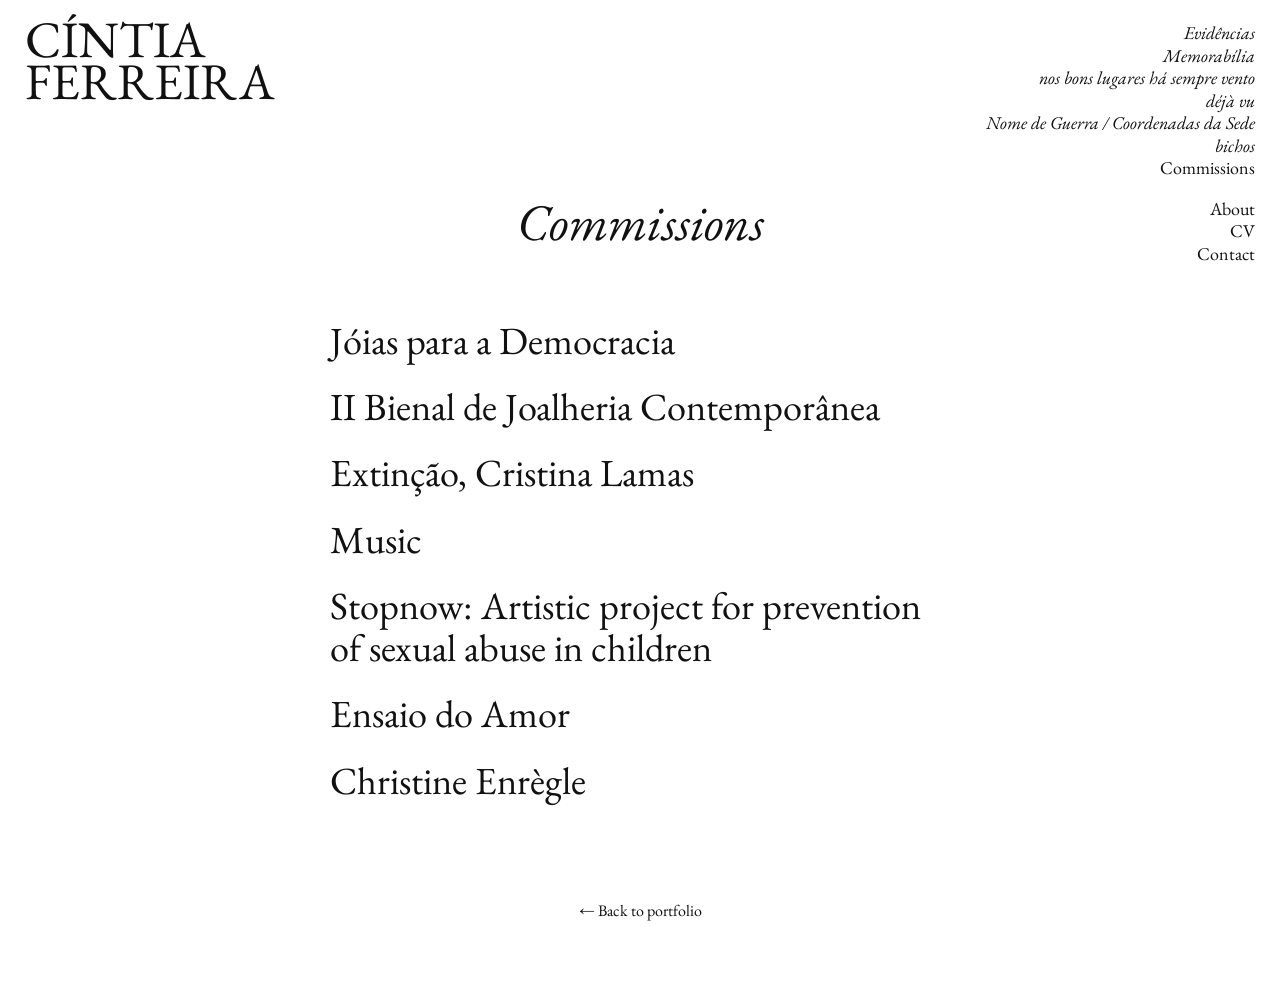
==== Comissions/index.html @ 3a47a43f "Change image sources in index.html for commissions Updated image sources for various commission item" ====
<!DOCTYPE html>
<html lang="en">
<head>
    <meta charset="UTF-8">
    <meta name="viewport" content="width=device-width, initial-scale=1.0">
    <title>Commissions — Cíntia Ferreira</title>
    <link rel="stylesheet" href="../style.css">

    <style>
        .commissions-page {
            min-height: 100vh;
            padding: 190px 25px 80px;
        }

        .commissions-heading {
            font-size: clamp(30px, 4vw, 60px);
            font-weight: 400;
            text-align: center;
            margin: 0 0 65px;
        }

        .commissions-list {
            width: min(620px, 65%);
            margin: 0 auto;
        }

        .commission-item {
            position: relative;
            width: fit-content;
            max-width: 100%;
            margin: 0 0 24px;
        }

        .commission-link {
            display: inline-block;
            color: #111;
            text-decoration: none;
            font-size: clamp(25px, 3vw, 42px);
            line-height: 1.1;
            transition: opacity .2s ease;
        }

        .commission-link:hover {
            opacity: .5;
        }

        .commission-preview {
            position: absolute;
            display: block;
            visibility: hidden;
            opacity: 0;
            pointer-events: none;

            width: 220px;
            max-height: 260px;
            height: auto;
            object-fit: contain;

            left: calc(100% + 35px);
            top: 50%;
            transform: translateY(-50%);
            transition: opacity .2s ease;
            z-index: 20;
        }

        .commission-item:hover .commission-preview {
            visibility: visible;
            opacity: 1;
        }

        .commissions-back {
            margin: 100px 0 0;
            text-align: center;
            font-size: 16px;
        }

        .commissions-back a {
            color: #111;
            text-decoration: none;
        }

        .commissions-back a:hover {
            opacity: .5;
        }

        @media (max-width: 700px) {
            .commissions-page {
                padding: 320px 20px 60px;
            }

            .commissions-heading {
                text-align: left;
                margin-bottom: 45px;
            }

            .commissions-list {
                width: 100%;
                margin: 0;
            }

            .commission-link {
                font-size: 30px;
            }

            .commission-preview {
                display: none;
            }

            .commission-item {
                margin-bottom: 22px;
            }

            .commissions-back {
                text-align: left;
            }
        }
    </style>
</head>

<body>

<header>
    <div class="site-title">
        CÍNTIA<br>
        FERREIRA
    </div>

    <nav>
        <a href="../index.html#evidencias"><em>Evidências</em></a>
        <a href="../index.html#memorabilia"><em>Memorabília</em></a>
        <a href="../index.html#nosbonslugareshasemprevento">
            <em>nos bons lugares há sempre vento</em>
        </a>
        <a href="../index.html#deja-vu"><em>déjà vu</em></a>
        <a href="../index.html#nome-de-guerra">
            <em>Nome de Guerra / Coordenadas da Sede</em>
        </a>
        <a href="../index.html#bichos"><em>bichos</em></a>
        <a href="index.html">Commissions</a>
        <div class="space"></div>
        <a href="../index.html#about">About</a>
        <a href="../index.html#cv">CV</a>
        <a href="../index.html#contact">Contact</a>
    </nav>
</header>

<main class="commissions-page">

    <h1 class="commissions-heading"><em>Commissions</em></h1>

    <div class="commissions-list">

        <div class="commission-item">
            <a class="commission-link" href="1.joias.html">Jóias para a Democracia</a>
            <img class="commission-preview"
                 src="images/1/BJ317.jpg"
                 alt="Joias" loading="lazy">
        </div>

        <div class="commission-item">
            <a class="commission-link" href="2.bienal.html">II Bienal de Joalheria Contemporânea</a>
            <img class="commission-preview"
                src="images/2/014_resultado.jpg"
                 alt="Bienal" loading="lazy">
        </div>

        <div class="commission-item">
            <a class="commission-link" href="3.broteria.html">Extinção, Cristina Lamas</a>
            <img class="commission-preview"
                 src="images/3/011_resultado.jpg"
                 alt="Brotéria" loading="lazy">
        </div>

        <div class="commission-item">
            <a class="commission-link" href="4.branca.html">Music</a>
            <img class="commission-preview"
                 src="images/4/img20240918_21183120-1_resultado.jpg"
                 alt="Concertos" loading="lazy">
        </div>

        <div class="commission-item">
            <a class="commission-link" href="6.stopnow.html">Stopnow: Artistic project for prevention of sexual abuse in children</a>
            <img class="commission-preview"
                 src="images/6/DSC04560i_resultado.jpg"
                 alt="Stopnow" loading="lazy">
        </div>

        <div class="commission-item">
            <a class="commission-link" href="7.ensaioamor.html">Ensaio do Amor</a>
            <img class="commission-preview"
                 src="images/7/DSC07653_resultado.jpg
                 alt="Ensaio Amor" loading="lazy">
        </div>

        <div class="commission-item">
            <a class="commission-link" href="8.christine.html">Christine Enrègle</a>
            <img class="commission-preview"
                 src="images/8/inserir fotografia"
                 alt="Christine" loading="lazy">
        </div>

    </div>

    <div class="commissions-back">
        <a href="../index.html">← Back to portfolio</a>
    </div>

</main>

</body>
</html>
---- style.css ----
@import url('https://fonts.googleapis.com/css2?family=EB+Garamond:wght@400;500&display=swap');

* {
    box-sizing: border-box;
}

html {
    scroll-behavior: smooth;
}

body {
    margin: 0;
    background: #fff;
    color: #111;
    font-family: "EB Garamond", Garamond, serif;
    font-size: 18px;
    line-height: 1.25;
}


/* MENU */

header {
    position: fixed;
    top: 0;
    left: 0;
    width: 100%;
    padding: 22px 25px;
    z-index: 100;
    pointer-events: none;
}

.site-title {
    position: absolute;
    left: 25px;
    top: 18px;
    font-size: clamp(28px, 4vw, 58px);
    line-height: .82;
    text-transform: uppercase;
    pointer-events: auto;
}

nav {
    position: absolute;
    right: 25px;
    top: 22px;
    text-align: right;
    pointer-events: auto;
}

nav a {
    display: block;
    color: #111;
    text-decoration: none;
    transition: opacity .2s ease;
}

nav a:hover {
    opacity: .45;
}

nav .space {
    height: 18px;
}


/* HOME */

.home {
    height: 100vh;
    min-height: 650px;
}


/* PAGES */

.page {
    padding: 150px 25px 100px;
    max-width: 1500px;
    margin: auto;
}

.project-title {
    text-align: center;
    font-size: clamp(30px, 4vw, 60px);
    margin-bottom: 90px;
}


/* PROJECT INFORMATION */

.project-info {
    display: grid;
    grid-template-columns: 1fr 1fr;
    gap: 60px;
    margin-top: 100px;
    margin-bottom: 150px;
}

.project-info .press {
    text-align: right;
}

.project-info p {
    margin: 0 0 20px;
}

.project-info a {
    color: inherit;
}


/* EXHIBITION INFORMATION */

.exhibition-info {
    display: grid;
    grid-template-columns: 1fr 1fr 2fr;
    gap: 50px;
    margin-top: 180px;
    margin-bottom: 70px;
}

.exhibition-info p {
    margin: 0 0 20px;
}

.exhibition-press {
    font-size: 16px;
}

.exhibition-description {
    max-width: 700px;
}


/* EXHIBITION LINKS */

.project-links {
    display: flex;
    flex-wrap: wrap;
    gap: 25px;
    align-items: baseline;

    margin-bottom: 150px;

    font-size: 16px;
}

.project-links a,
.project-links a:visited {
    color: #111;
    text-decoration: none;
}

.project-links a:hover {
    opacity: .45;
}


/* IMAGES */

.image-large {
    width: 70%;
    display: block;
    margin: 0 auto 100px;
}

.image-medium {
    width: 70%;
    display: block;
    margin: 0 auto 100px;
}

.image-small {
    width: 45%;
    display: block;
    margin: 0 auto 100px;
}


/* ISOLATED WORKS */

.work.image-large img {
    width: 100%;
    height: auto;
    display: block;
    margin: 0;
}


/* TWO IMAGES */

.two-images {
    display: grid;
    grid-template-columns: 1fr 1fr;
    gap: 25px;
    margin-bottom: 100px;
}

.two-images .work {
    position: relative;
    margin: 0;
}

.two-images img {
    width: 100%;
    height: auto;
    display: block;
}


/* HOVER CAPTIONS */

.work {
    position: relative;
}

.work figcaption {
    position: absolute;
    bottom: 0;
    left: 0;

    padding: 12px 16px;

    background: rgba(255, 255, 255, 0.88);
    color: #111;

    font-size: 16px;
    line-height: 1.2;

    opacity: 0;
    transition: opacity 0.25s ease;

    pointer-events: none;
}


/* NORMAL CAPTIONS */

.work figcaption:not(.caption-left):not(.caption-right) {
    width: 100%;
}


/* TWO CAPTIONS — IMAGE 5 */

.work .caption-left {
    left: 0;
    right: auto;
    width: auto;
    white-space: nowrap;
}

.work .caption-right {
    left: auto;
    right: 0;
    width: auto;
    white-space: nowrap;
}

.work:hover figcaption {
    opacity: 1;
}


/* =========================================================
   MEMORABÍLIA
   ========================================================= */


/* IMAGEM PRINCIPAL */

.memorabilia-main {
    width: 70%;
    max-width: 1000px;
    margin: 0 auto 120px;
}

.memorabilia-main img {
    width: 100%;
    height: auto;
    display: block;
}

.memorabilia-main figcaption {
    position: static;
    width: 100%;
    opacity: 1;
    background: none;
    padding: 10px 0 0;
    font-size: 16px;
    line-height: 1.2;
}


/* PAR DE IMAGENS */

.memorabilia-pair {
    width: 80%;
    max-width: 1050px;
    margin: 0 auto 160px;

    display: grid;
    grid-template-columns: 1fr 1fr;
    gap: 30px;

    align-items: center;
}

.memorabilia-pair figure {
    margin: 0;
    width: 100%;
}

.memorabilia-pair img {
    width: 100%;
    height: auto;
    display: block;
}


/* =========================================================
   MOSAICO ASSIMÉTRICO
   ========================================================= */

.memorabilia-mosaic {
    width: 100%;
    max-width: 1250px;
    margin: 0 auto 170px;

    display: grid;

    /*
       12 colunas permitem criar diferentes
       larguras sem perder a organização.
    */
    grid-template-columns: repeat(12, 1fr);

    /*
       Cada linha tem uma altura base.
    */
    grid-auto-rows: 70px;

    column-gap: 18px;
    row-gap: 18px;

    align-items: start;
}


/* IMAGENS */

.mosaic-item {
    margin: 0;
    padding: 0;
}

.mosaic-item img {
    width: 100%;
    height: auto;
    display: block;
}


/* =========================================================
   POSIÇÃO DE CADA IMAGEM
   ========================================================= */


/* 7 — grande vertical */

.mosaic-7 {
    grid-column: 1 / span 4;
    grid-row: 1 / span 6;
}


/* 8 — pequena */

.mosaic-8 {
    grid-column: 5 / span 3;
    grid-row: 1 / span 4;
}


/* 9 — pequena */

.mosaic-9 {
    grid-column: 8 / span 2;
    grid-row: 1 / span 3;
}


/* 10 — vertical */

.mosaic-10 {
    grid-column: 10 / span 3;
    grid-row: 1 / span 5;
}


/* 11 — grande horizontal */

.mosaic-11 {
    grid-column: 5 / span 5;
    grid-row: 5 / span 5;
}


/* 12 — pequeno */

.mosaic-12 {
    grid-column: 10 / span 3;
    grid-row: 6 / span 3;
}


/* 13 — vertical */

.mosaic-13 {
    grid-column: 1 / span 3;
    grid-row: 7 / span 5;
}


/* 14 — horizontal */

.mosaic-14 {
    grid-column: 4 / span 4;
    grid-row: 10 / span 4;
}


/* 15 — vertical */

.mosaic-15 {
    grid-column: 8 / span 3;
    grid-row: 10 / span 5;
}


/* 3 — pequeno */

.mosaic-3 {
    grid-column: 11 / span 2;
    grid-row: 10 / span 3;
}


/* 17 — grande */

.mosaic-17 {
    grid-column: 1 / span 5;
    grid-row: 14 / span 5;
}


/* 18 — médio */

.mosaic-18 {
    grid-column: 6 / span 3;
    grid-row: 15 / span 4;
}


/* 19 — vertical */

.mosaic-19 {
    grid-column: 9 / span 4;
    grid-row: 13 / span 6;
}


/* =========================================================
   TEXTO
   ========================================================= */

.memorabilia-text {
    max-width: 700px;
    margin: 0 auto;
}

.memorabilia-text p {
    margin: 0 0 25px;
}

/* VIDEO */

.video {
    width: 100%;
    display: block;
    margin-bottom: 100px;
}

video {
    width: 100%;
    display: block;
}


/* ABOUT */

.about {
    max-width: 900px;
    margin-left: auto;
    margin-right: 15%;
}

.about p {
    margin-bottom: 30px;
}

.about h2 {
    font-size: 22px;
    font-weight: 400;
    margin-top: 80px;
    margin-bottom: 20px;
}


/* CATALOGUE FORM */

.catalog-form {
    max-width: 600px;
    margin-top: 60px;
}

.catalog-form label {
    display: block;
    margin-bottom: 8px;
}

.catalog-form input,
.catalog-form textarea {
    width: 100%;
    border: none;
    border-bottom: 1px solid #111;
    padding: 8px 0;
    margin-bottom: 30px;
    font-family: inherit;
    font-size: 18px;
    background: transparent;
}

.catalog-form textarea {
    resize: vertical;
}

.catalog-form button {
    border: none;
    background: none;
    padding: 0;
    font-family: inherit;
    font-size: 18px;
    text-decoration: underline;
    cursor: pointer;
}

.catalog-form button:hover {
    opacity: .45;
}


/* FOOTER */

footer {
    padding: 100px 25px 40px;
}

/* =========================================================
   NOS BONS LUGARES HÁ SEMPRE VENTO
   ========================================================= */


/* TÍTULO */

.project-title-video {
    line-height: 1;
    margin-bottom: 80px;
}

.project-title-video span {
    display: block;
    margin-top: 14px;

    color: #999;

    font-size: 0.42em;
    font-style: normal;
    line-height: 1.2;
}


/* VIMEO */

.vimeo-container {
    width: 85%;
    max-width: 1100px;
    margin: 0 auto 100px;

    position: relative;
    aspect-ratio: 16 / 9;
}

.vimeo-container iframe {
    position: absolute;

    top: 0;
    left: 0;

    width: 100%;
    height: 100%;

    border: 0;
}

/* NOS BONS LUGARES — imagem 7 + texto */

#nosbonslugareshasemprevento .nos-bons-lugares-info {
    display: flex !important;
    flex-direction: row !important;
    align-items: flex-start;
    width: 100%;
    max-width: 1200px;
    margin: 100px auto 0;
    gap: 80px;
}

#nosbonslugareshasemprevento .nos-bons-lugares-view {
    display: block;
    width: 30% !important;
    flex: 0 0 30% !important;
    margin: 0;
    position: relative;
}

#nosbonslugareshasemprevento .nos-bons-lugares-view img {
    display: block;
    width: 100%;
    height: auto;
}

#nosbonslugareshasemprevento .nos-bons-lugares-view figcaption {
    position: absolute;
    bottom: 0;
    left: 0;
    width: 100%;
    box-sizing: border-box;
    padding: 10px 12px;
    background: rgba(255, 255, 255, 0.88);
    color: #111;
    font-size: 14px;
    line-height: 1.3;
    opacity: 0;
    transition: opacity 0.25s ease;
    pointer-events: none;
}

#nosbonslugareshasemprevento .nos-bons-lugares-view:hover figcaption {
    opacity: 1;
}

#nosbonslugareshasemprevento .nos-bons-lugares-text {
    display: block;
    flex: 1 1 0;
    width: auto !important;
    max-width: 600px;
    margin: 0;
}

/* MOBILE */

@media (max-width: 700px) {

    body {
        font-size: 17px;
    }

    header {
        position: absolute;
    }

    .site-title {
        position: relative;
        left: 0;
        top: 0;
        font-size: 38px;
    }

    nav {
        position: relative;
        right: auto;
        top: auto;
        margin-top: 35px;
        text-align: left;
    }

    .home {
        height: auto;
        min-height: 100vh;
    }

    .page {
        padding: 300px 15px 60px;
    }

    .project-title {
        text-align: left;
        margin-bottom: 60px;
    }

    .project-info {
        grid-template-columns: 1fr;
        gap: 40px;
        margin-top: 60px;
        margin-bottom: 100px;
    }

    .project-info .press {
        text-align: left;
    }


    /* EXHIBITION INFORMATION ON MOBILE */

    .exhibition-info {
        grid-template-columns: 1fr;
        gap: 40px;
        margin-top: 100px;
        margin-bottom: 60px;
    }

    .exhibition-description {
        max-width: none;
    }

    .exhibition-press {
        font-size: 16px;
    }


    /* EXHIBITION LINKS ON MOBILE */

    .project-links {
        gap: 15px 25px;
        margin-bottom: 100px;
    }


    /* ISOLATED WORKS ON MOBILE */

    .image-large {
        width: 100%;
        margin-bottom: 50px;
    }

    .work.image-large img {
        width: 100%;
    }

    .image-medium,
    .image-small {
        width: 100%;
        margin-bottom: 50px;
    }


    /* TWO IMAGES ON MOBILE */

    .two-images {
        grid-template-columns: 1fr;
        gap: 40px;
        margin-bottom: 50px;
    }


    /* CAPTIONS ON MOBILE */

    .work figcaption {
        position: static;
        width: 100% !important;
        opacity: 1;
        background: none;
        padding: 8px 0 0;
        font-size: 15px;
        white-space: normal !important;
    }


    /* ABOUT */

    .about {
        margin: 0;
    }


   /* =========================================================
   MEMORABÍLIA — MOBILE
   ========================================================= */

@media (max-width: 700px) {

    .memorabilia-main {
        width: 100%;
        margin-bottom: 70px;
    }

    .memorabilia-main figcaption {
        font-size: 15px;
        padding-top: 8px;
    }


    .memorabilia-pair {
        width: 100%;
        grid-template-columns: 1fr 1fr;
        gap: 10px;
        margin-bottom: 90px;
    }


    .memorabilia-mosaic {

        width: 100%;
        margin-bottom: 100px;

        grid-template-columns: repeat(2, 1fr);

        grid-auto-rows: auto;

        column-gap: 8px;
        row-gap: 8px;
    }


    /* No telemóvel deixamos o mosaico
       voltar a uma composição simples,
       porque 12 colunas seriam demasiado apertadas. */

    .mosaic-7 {
        grid-column: 1 / span 1;
        grid-row: auto;
    }

    .mosaic-8 {
        grid-column: 2 / span 1;
        grid-row: auto;
    }

    .mosaic-9 {
        grid-column: 1 / span 1;
        grid-row: auto;
    }

    .mosaic-10 {
        grid-column: 2 / span 1;
        grid-row: auto;
    }

    .mosaic-11 {
        grid-column: 1 / span 2;
        grid-row: auto;
    }

    .mosaic-12 {
        grid-column: 1 / span 1;
        grid-row: auto;
    }

    .mosaic-13 {
        grid-column: 2 / span 1;
        grid-row: auto;
    }

    .mosaic-14 {
        grid-column: 1 / span 1;
        grid-row: auto;
    }

    .mosaic-15 {
        grid-column: 2 / span 1;
        grid-row: auto;
    }

    .mosaic-3 {
        grid-column: 1 / span 1;
        grid-row: auto;
    }

    .mosaic-17 {
        grid-column: 2 / span 1;
        grid-row: auto;
    }

    .mosaic-18 {
        grid-column: 1 / span 2;
        grid-row: auto;
    }

    .mosaic-19 {
        grid-column: 1 / span 2;
        grid-row: auto;
    }


    .memorabilia-text {
        width: 100%;
    }

}
    }
#nosbonslugareshasemprevento .nos-bons-lugares-info {
    display: block !important;
    width: 100%;
    margin-top: 60px;
}

#nosbonslugareshasemprevento .nos-bons-lugares-view {
    width: 65% !important;
    margin: 0 auto 50px;
}

#nosbonslugareshasemprevento .nos-bons-lugares-text {
    width: 100% !important;
    max-width: none;
}

/* =========================================================
   DÉJÀ VU — CAROUSEL + LAYOUT
   Tudo está limitado a #deja-vu
   ========================================================= */

#deja-vu .project-title-film {
    margin-bottom: 80px;
}

#deja-vu .film-poster {
    width: 100%;
    max-width: 700px;
    margin: 0 auto 110px;
}

#deja-vu .film-poster img {
    display: block;
    width: 100%;
    height: auto;
}


/* =========================
   CAROUSEL
   ========================= */

#deja-vu .film-carousel {
    position: relative;
    width: 75%;
    max-width: 1100px;
    margin: 0 auto 120px;
}

#deja-vu .carousel-slides {
    position: relative;
    width: 100%;
}

#deja-vu .carousel-slide {
    display: none;
    position: relative;
    width: 100%;
    margin: 0;
}

#deja-vu .carousel-slide.active {
    display: block;
}

#deja-vu .carousel-slide img {
    display: block;
    width: 100%;
    height: auto;
}

/* Setas */

#deja-vu .carousel-prev,
#deja-vu .carousel-next {
    position: absolute;
    top: 50%;
    z-index: 5;

    transform: translateY(-50%);

    background: none;
    border: none;

    padding: 10px;

    font-family: inherit;
    font-size: 42px;
    font-weight: 300;
    line-height: 1;

    color: #111;

    cursor: pointer;
}

#deja-vu .carousel-prev {
    left: 5px;
}

#deja-vu .carousel-next {
    right: 5px;
}

#deja-vu .carousel-prev:hover,
#deja-vu .carousel-next:hover {
    opacity: 0.5;
}

/* Caption */

#deja-vu .carousel-slide figcaption {
    position: absolute;
    right: 10px;
    bottom: 8px;
    left: auto;

    width: auto;

    padding: 3px 6px;

    background: rgba(255, 255, 255, 0.75);

    font-size: 11px;
    line-height: 1.2;

    opacity: 1;

    pointer-events: none;
}

/* =========================
   SINOPSE + FICHA TÉCNICA
   ========================= */

#deja-vu .film-info {
    display: flex;
    align-items: flex-start;
    gap: 100px;

    width: 100%;
    max-width: 1200px;

    margin: 0 auto 100px;
}

#deja-vu .film-synopsis {
    flex: 1 1 0;
    max-width: 600px;
}

#deja-vu .film-credits {
    flex: 0 0 300px;
}

#deja-vu .film-info h3,
#deja-vu .film-request h3 {
    margin-top: 0;
    margin-bottom: 25px;

    font-size: inherit;
    font-weight: normal;
}

#deja-vu .film-info p {
    margin-bottom: 25px;
}


/* =========================
   SCREENING
   ========================= */

#deja-vu .film-screening {
    width: 100%;
    max-width: 1200px;

    margin: 0 auto 60px;
}

#deja-vu .film-screening p {
    margin: 0;
}


/* =========================
   LINKS
   ========================= */

#deja-vu .film-links {
    width: 100%;
    max-width: 1200px;

    margin: 0 auto 120px;
}

#deja-vu .film-links p {
    margin: 0 0 8px;
}

#deja-vu .film-links a {
    color: inherit;
    text-decoration: none;
}

#deja-vu .film-links a:hover {
    text-decoration: underline;
}


/* =========================
   REQUEST THE FILM
   ========================= */

#deja-vu .film-request {
    width: 100%;
    max-width: 1200px;
    margin: 0 auto 100px;
}

#deja-vu .film-request a {
    color: inherit;
    text-decoration: none;
}

#deja-vu .film-request a:hover {
    text-decoration: underline;
}

/* =========================
   MOBILE
   ========================= */

@media (max-width: 700px) {

    #deja-vu .project-title-film {
        margin-bottom: 50px;
    }

    #deja-vu .film-poster {
        width: 90%;
        margin-bottom: 70px;
    }

    #deja-vu .film-carousel {
        width: 100%;
        margin-bottom: 80px;
    }

    #deja-vu .carousel-prev,
    #deja-vu .carousel-next {
        font-size: 30px;
        padding: 12px;
    }

    #deja-vu .carousel-prev {
        left: -5px;
    }

    #deja-vu .carousel-next {
        right: -5px;
    }

    #deja-vu .carousel-slide figcaption {
        font-size: 12px;
        padding: 8px 10px;
    }

    #deja-vu .film-info {
        display: block;
        width: 90%;
        margin-bottom: 70px;
    }

    #deja-vu .film-synopsis {
        max-width: none;
        margin-bottom: 60px;
    }

    #deja-vu .film-credits {
        width: 100%;
    }

    #deja-vu .film-screening,
    #deja-vu .film-links {
        width: 90%;
    }

    #deja-vu .film-links {
        margin-bottom: 80px;
    }

    #deja-vu .film-request {
        width: 90%;
        margin-bottom: 80px;
    }
}

/* =========================================================
   REQUEST THE FILM — SEPARATE PAGE
   ========================================================= */

.request-film-page {
    min-height: 100vh;
    box-sizing: border-box;

    padding: 100px 40px;
}

.request-film-content {
    width: 100%;
    max-width: 600px;
    margin: 0 auto;
}

.request-film-content h1 {
    margin: 0 0 50px;

    font-size: inherit;
    font-weight: normal;
}

.request-film-intro {
    margin-bottom: 50px;
    max-width: 500px;
}

.request-film-content form {
    display: flex;
    flex-direction: column;
    gap: 25px;
}

.request-film-content label {
    display: flex;
    flex-direction: column;
    gap: 8px;
}

.request-film-content input,
.request-film-content textarea {
    width: 100%;
    box-sizing: border-box;

    padding: 10px;

    border: 1px solid #111;
    border-radius: 0;

    background: transparent;

    font-family: inherit;
    font-size: inherit;
}

.request-film-content textarea {
    resize: vertical;
}

.request-film-content button {
    align-self: flex-start;

    padding: 10px 18px;

    border: 1px solid #111;
    border-radius: 0;

    background: transparent;

    font-family: inherit;
    font-size: inherit;

    cursor: pointer;
}

.request-film-content button:hover {
    background: #111;
    color: #fff;
}

.request-film-back {
    display: inline-block;

    margin-top: 60px;

    color: inherit;
    text-decoration: none;
}

.request-film-back:hover {
    text-decoration: underline;
}


@media (max-width: 700px) {

    .request-film-page {
        padding: 70px 25px;
    }

    .request-film-content {
        max-width: none;
    }

}
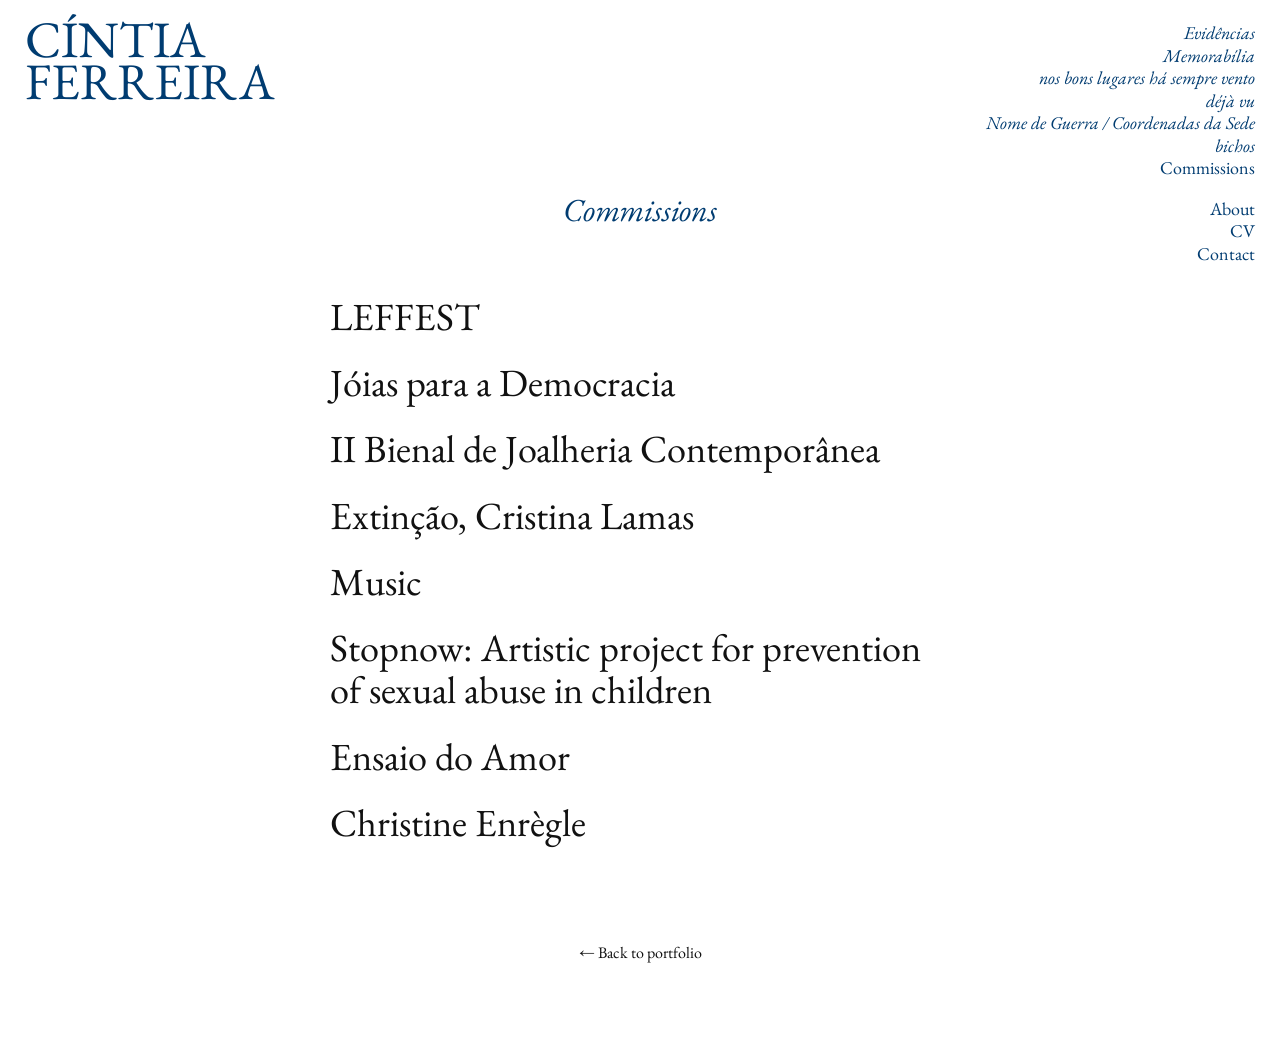
==== commit 874ff607: "Adjust font size and add LEFFEST commission link Updated the font size for the commissions heading a" ====
--- a/Comissions/index.html
+++ b/Comissions/index.html
@@ -14,7 +14,7 @@
         }
 
         .commissions-heading {
-            font-size: clamp(30px, 4vw, 60px);
+            font-size: clamp(22px, 2.5vw, 34px);
             font-weight: 400;
             text-align: center;
             margin: 0 0 65px;
@@ -152,6 +152,13 @@
     <div class="commissions-list">
 
         <div class="commission-item">
+    <a class="commission-link" href="9.leffest.html">LEFFEST</a>
+    <img class="commission-preview"
+         src="images/9/LEFFEST.jpg"
+         alt="LEFFEST" loading="lazy">
+</div>
+
+        <div class="commission-item">
             <a class="commission-link" href="1.joias.html">Jóias para a Democracia</a>
             <img class="commission-preview"
                  src="images/1/BJ317.jpg"
--- a/style.css
+++ b/style.css
@@ -7,11 +7,12 @@
 html {
     scroll-behavior: smooth;
 }
+
 
 body {
     margin: 0;
     background: #fff;
-    color: #111;
+    color: #003C71;
     font-family: "EB Garamond", Garamond, serif;
     font-size: 18px;
     line-height: 1.25;
@@ -50,7 +51,7 @@
 
 nav a {
     display: block;
-    color: #111;
+    color: #003C71;
     text-decoration: none;
     transition: opacity .2s ease;
 }
@@ -85,7 +86,6 @@
     font-size: clamp(30px, 4vw, 60px);
     margin-bottom: 90px;
 }
-
 
 /* PROJECT INFORMATION */
 
@@ -263,308 +263,191 @@
 }
 
 
+
 /* =========================================================
    MEMORABÍLIA
    ========================================================= */
 
-
-/* IMAGEM PRINCIPAL */
-
-.memorabilia-main {
-    width: 70%;
-    max-width: 1000px;
-    margin: 0 auto 120px;
-}
-
-.memorabilia-main img {
-    width: 100%;
-    height: auto;
-    display: block;
-}
-
-.memorabilia-main figcaption {
-    position: static;
-    width: 100%;
-    opacity: 1;
-    background: none;
-    padding: 10px 0 0;
-    font-size: 16px;
-    line-height: 1.2;
-}
-
-
-/* PAR DE IMAGENS */
-
-.memorabilia-pair {
-    width: 80%;
-    max-width: 1050px;
-    margin: 0 auto 160px;
-
+#memorabilia .memorabilia-mosaic {
     display: grid;
-    grid-template-columns: 1fr 1fr;
-    gap: 30px;
-
-    align-items: center;
-}
-
-.memorabilia-pair figure {
+    width: 100%;
+    max-width: 1250px;
+    margin: 0 auto 100px;
+    grid-template-columns: repeat(12, minmax(0, 1fr));
+    grid-auto-rows: 45px;
+    gap: 14px;
+    align-items: stretch;
+}
+
+#memorabilia .mosaic-item {
+    min-width: 0;
+    min-height: 0;
     margin: 0;
-    width: 100%;
-}
-
-.memorabilia-pair img {
-    width: 100%;
-    height: auto;
-    display: block;
-}
-
-
-/* =========================================================
-   MOSAICO ASSIMÉTRICO
-   ========================================================= */
-
-.memorabilia-mosaic {
-    width: 100%;
-    max-width: 1250px;
-    margin: 0 auto 170px;
-
-    display: grid;
-
-    /*
-       12 colunas permitem criar diferentes
-       larguras sem perder a organização.
-    */
-    grid-template-columns: repeat(12, 1fr);
-
-    /*
-       Cada linha tem uma altura base.
-    */
-    grid-auto-rows: 70px;
-
-    column-gap: 18px;
-    row-gap: 18px;
-
-    align-items: start;
-}
-
-
-/* IMAGENS */
-
-.mosaic-item {
-    margin: 0;
-    padding: 0;
-}
-
-.mosaic-item img {
-    width: 100%;
-    height: auto;
-    display: block;
-}
-
-
-/* =========================================================
-   POSIÇÃO DE CADA IMAGEM
-   ========================================================= */
-
-
-/* 7 — grande vertical */
-
-.mosaic-7 {
-    grid-column: 1 / span 4;
-    grid-row: 1 / span 6;
-}
-
-
-/* 8 — pequena */
-
-.mosaic-8 {
-    grid-column: 5 / span 3;
+    overflow: hidden;
+}
+
+#memorabilia .mosaic-item img {
+    display: block;
+    width: 100%;
+    height: 100%;
+    object-fit: contain;
+}
+
+/* Posições do mosaico */
+
+#memorabilia .mosaic-7 {
+    grid-column: 1 / span 3;
+    grid-row: 1 / span 5;
+}
+
+#memorabilia .mosaic-8 {
+    grid-column: 4 / span 3;
     grid-row: 1 / span 4;
 }
 
-
-/* 9 — pequena */
-
-.mosaic-9 {
+#memorabilia .mosaic-9 {
+    grid-column: 7 / span 2;
+    grid-row: 1 / span 3;
+}
+
+#memorabilia .mosaic-0 {
+    grid-column: 9 / span 4;
+    grid-row: 1 / span 5;
+}
+
+#memorabilia .mosaic-10 {
+    grid-column: 1 / span 3;
+    grid-row: 6 / span 4;
+}
+
+#memorabilia .mosaic-11 {
+    grid-column: 4 / span 4;
+    grid-row: 5 / span 4;
+}
+
+#memorabilia .mosaic-5 {
     grid-column: 8 / span 2;
-    grid-row: 1 / span 3;
-}
-
-
-/* 10 — vertical */
-
-.mosaic-10 {
-    grid-column: 10 / span 3;
-    grid-row: 1 / span 5;
-}
-
-
-/* 11 — grande horizontal */
-
-.mosaic-11 {
-    grid-column: 5 / span 5;
-    grid-row: 5 / span 5;
-}
-
-
-/* 12 — pequeno */
-
-.mosaic-12 {
+    grid-row: 6 / span 4;
+}
+
+#memorabilia .mosaic-12 {
     grid-column: 10 / span 3;
     grid-row: 6 / span 3;
 }
 
-
-/* 13 — vertical */
-
-.mosaic-13 {
+#memorabilia .mosaic-13 {
     grid-column: 1 / span 3;
-    grid-row: 7 / span 5;
-}
-
-
-/* 14 — horizontal */
-
-.mosaic-14 {
-    grid-column: 4 / span 4;
     grid-row: 10 / span 4;
 }
 
-
-/* 15 — vertical */
-
-.mosaic-15 {
-    grid-column: 8 / span 3;
-    grid-row: 10 / span 5;
-}
-
-
-/* 3 — pequeno */
-
-.mosaic-3 {
-    grid-column: 11 / span 2;
+#memorabilia .mosaic-14 {
+    grid-column: 4 / span 3;
+    grid-row: 9 / span 4;
+}
+
+#memorabilia .mosaic-15 {
+    grid-column: 7 / span 3;
+    grid-row: 10 / span 4;
+}
+
+#memorabilia .mosaic-3 {
+    grid-column: 10 / span 3;
     grid-row: 10 / span 3;
 }
 
-
-/* 17 — grande */
-
-.mosaic-17 {
-    grid-column: 1 / span 5;
+#memorabilia .mosaic-17 {
+    grid-column: 1 / span 4;
+    grid-row: 15 / span 4;
+}
+
+#memorabilia .mosaic-18 {
+    grid-column: 5 / span 3;
+    grid-row: 14 / span 4;
+}
+
+#memorabilia .mosaic-19 {
+    grid-column: 8 / span 5;
     grid-row: 14 / span 5;
 }
 
-
-/* 18 — médio */
-
-.mosaic-18 {
-    grid-column: 6 / span 3;
-    grid-row: 15 / span 4;
-}
-
-
-/* 19 — vertical */
-
-.mosaic-19 {
-    grid-column: 9 / span 4;
-    grid-row: 13 / span 6;
-}
-
-
-/* =========================================================
-   TEXTO
-   ========================================================= */
-
-.memorabilia-text {
-    max-width: 700px;
-    margin: 0 auto;
-}
-
-.memorabilia-text p {
-    margin: 0 0 25px;
-}
-
-/* VIDEO */
-
-.video {
-    width: 100%;
-    display: block;
-    margin-bottom: 100px;
-}
-
-video {
-    width: 100%;
-    display: block;
-}
-
-
-/* ABOUT */
-
-.about {
-    max-width: 900px;
-    margin-left: auto;
-    margin-right: 15%;
-}
-
-.about p {
-    margin-bottom: 30px;
-}
-
-.about h2 {
-    font-size: 22px;
-    font-weight: 400;
-    margin-top: 80px;
-    margin-bottom: 20px;
-}
-
-
-/* CATALOGUE FORM */
-
-.catalog-form {
-    max-width: 600px;
-    margin-top: 60px;
-}
-
-.catalog-form label {
-    display: block;
-    margin-bottom: 8px;
-}
-
-.catalog-form input,
-.catalog-form textarea {
-    width: 100%;
-    border: none;
-    border-bottom: 1px solid #111;
-    padding: 8px 0;
-    margin-bottom: 30px;
-    font-family: inherit;
-    font-size: 18px;
-    background: transparent;
-}
-
-.catalog-form textarea {
-    resize: vertical;
-}
-
-.catalog-form button {
-    border: none;
-    background: none;
-    padding: 0;
-    font-family: inherit;
-    font-size: 18px;
-    text-decoration: underline;
-    cursor: pointer;
-}
-
-.catalog-form button:hover {
-    opacity: .45;
-}
-
-
-/* FOOTER */
-
-footer {
-    padding: 100px 25px 40px;
+/* Fotografias a preto e branco + texto */
+
+#memorabilia .memorabilia-bottom {
+    display: grid;
+    grid-template-columns: minmax(0, 0.85fr) minmax(0, 1fr);
+    gap: 40px;
+    align-items: start;
+    margin: 0 auto 100px;
+    max-width: 1250px;
+}
+
+#memorabilia .memorabilia-bw-pair {
+    display: grid;
+    grid-template-columns: repeat(2, minmax(0, 1fr));
+    gap: 12px;
+    width: 100%;
+    max-width: 360px;
+    align-items: start;
+}
+
+#memorabilia .memorabilia-bw-pair figure {
+    min-width: 0;
+    margin: 0;
+}
+
+#memorabilia .memorabilia-bw-pair img {
+    display: block;
+    width: 100%;
+    height: auto;
+    object-fit: contain;
+}
+
+#memorabilia .memorabilia-text {
+    width: 100%;
+    max-width: 500px;
+    margin: 0;
+}
+
+#memorabilia .memorabilia-text p {
+    margin: 0;
+}
+
+/* Telemóveis */
+
+@media (max-width: 700px) {
+    #memorabilia .memorabilia-mosaic {
+        grid-template-columns: repeat(4, minmax(0, 1fr));
+        grid-auto-rows: 45px;
+        gap: 8px;
+        margin-bottom: 60px;
+    }
+
+    #memorabilia .mosaic-item {
+        grid-column: auto / span 2;
+        grid-row: auto / span 4;
+    }
+
+    #memorabilia .mosaic-0,
+    #memorabilia .mosaic-17,
+    #memorabilia .mosaic-19 {
+        grid-column: span 4;
+        grid-row: auto / span 5;
+    }
+
+    #memorabilia .memorabilia-bottom {
+        grid-template-columns: 1fr;
+        gap: 30px;
+        margin-bottom: 60px;
+    }
+
+    #memorabilia .memorabilia-bw-pair {
+        max-width: 320px;
+        gap: 10px;
+    }
+
+    #memorabilia .memorabilia-text {
+        max-width: none;
+    }
 }
 
 /* =========================================================
@@ -980,44 +863,50 @@
     height: auto;
 }
 
-/* Setas */
+
+/* Setas do carrossel */
 
 #deja-vu .carousel-prev,
 #deja-vu .carousel-next {
     position: absolute;
     top: 50%;
-    z-index: 5;
-
+    z-index: 100;
     transform: translateY(-50%);
 
-    background: none;
+    display: flex;
+    align-items: center;
+    justify-content: center;
+
+    width: auto;
+    height: auto;
+    padding: 10px;
+
+    background: transparent;
     border: none;
-
-    padding: 10px;
+    border-radius: 0;
 
     font-family: inherit;
-    font-size: 42px;
+    font-size: 48px;
     font-weight: 300;
     line-height: 1;
-
-    color: #111;
+    color: #fff;
 
     cursor: pointer;
+    transition: opacity 0.2s ease;
 }
 
 #deja-vu .carousel-prev {
-    left: 5px;
+    left: 12px;
 }
 
 #deja-vu .carousel-next {
-    right: 5px;
+    right: 12px;
 }
 
 #deja-vu .carousel-prev:hover,
 #deja-vu .carousel-next:hover {
-    opacity: 0.5;
-}
-
+    opacity: 0.6;
+}
 /* Caption */
 
 #deja-vu .carousel-slide figcaption {
@@ -1044,24 +933,45 @@
    SINOPSE + FICHA TÉCNICA
    ========================= */
 
+
 #deja-vu .film-info {
-    display: flex;
-    align-items: flex-start;
+    display: grid;
+    grid-template-columns: minmax(0, 1fr) 300px;
+    align-items: start;
     gap: 100px;
-
     width: 100%;
     max-width: 1200px;
-
     margin: 0 auto 100px;
 }
 
 #deja-vu .film-synopsis {
-    flex: 1 1 0;
     max-width: 600px;
 }
 
 #deja-vu .film-credits {
-    flex: 0 0 300px;
+    min-width: 0;
+}
+
+#deja-vu .film-credits .film-links {
+    width: 100%;
+    margin: 30px 0 0;
+}
+
+#deja-vu .film-credits .film-links p {
+    margin: 0 0 8px;
+}
+
+#deja-vu .film-credits .film-links a,
+#deja-vu .film-credits .film-links a:visited {
+    color: #111;
+    text-decoration: underline;
+    text-decoration-color: #111;
+}
+
+#deja-vu .film-credits .film-links a:hover,
+#deja-vu .film-credits .film-links a:focus {
+    color: #111;
+    opacity: 0.5;
 }
 
 #deja-vu .film-info h3,
@@ -1084,13 +994,18 @@
 
 #deja-vu .film-screening {
     width: 100%;
-    max-width: 1200px;
-
-    margin: 0 auto 60px;
+    margin: 60px 0 0;
 }
 
 #deja-vu .film-screening p {
     margin: 0;
+}
+
+#deja-vu .film-screening a,
+#deja-vu .film-screening a:visited,
+#deja-vu .film-screening a:hover,
+#deja-vu .film-screening a:focus {
+    color: #111;
 }
 
 
@@ -1098,26 +1013,19 @@
    LINKS
    ========================= */
 
-#deja-vu .film-links {
-    width: 100%;
-    max-width: 1200px;
-
-    margin: 0 auto 120px;
-}
-
-#deja-vu .film-links p {
-    margin: 0 0 8px;
-}
-
-#deja-vu .film-links a {
-    color: inherit;
-    text-decoration: none;
-}
-
-#deja-vu .film-links a:hover {
+
+#deja-vu .film-links a,
+#deja-vu .film-links a:visited {
+    color: #111;
     text-decoration: underline;
-}
-
+    text-decoration-color: #111;
+}
+
+#deja-vu .film-links a:hover,
+#deja-vu .film-links a:focus {
+    color: #111;
+    opacity: 0.5;
+}
 
 /* =========================
    REQUEST THE FILM
@@ -1314,3 +1222,49 @@
     }
 
 }
+
+
+/* Nome de Guerra / Coordenadas da Sede */
+
+/* Fotografia inicial */
+#nome-de-guerra .nome-de-guerra-image {
+    width: 100%;
+    max-width: 350px;
+    margin: 0 auto 40px;
+}
+
+#nome-de-guerra .nome-de-guerra-image img {
+    display: block;
+    width: 100%;
+    height: auto;
+}
+
+/* Separação dos dois projetos */
+#nome-de-guerra .nome-guerra-info {
+    display: flex;
+    flex-direction: column;
+    gap: 50px;
+}
+
+#nome-de-guerra .nome-guerra-work {
+    width: 100%;
+}
+
+/* Vídeos com proporção normal do YouTube */
+#nome-de-guerra .video-wrapper {
+    position: relative;
+    width: 100%;
+    aspect-ratio: 16 / 9;
+    height: auto;
+    padding-bottom: 0;
+    margin: 24px auto;
+}
+
+#nome-de-guerra .video-wrapper iframe {
+    position: absolute;
+    inset: 0;
+    display: block;
+    width: 100%;
+    height: 100%;
+    border: 0;
+}
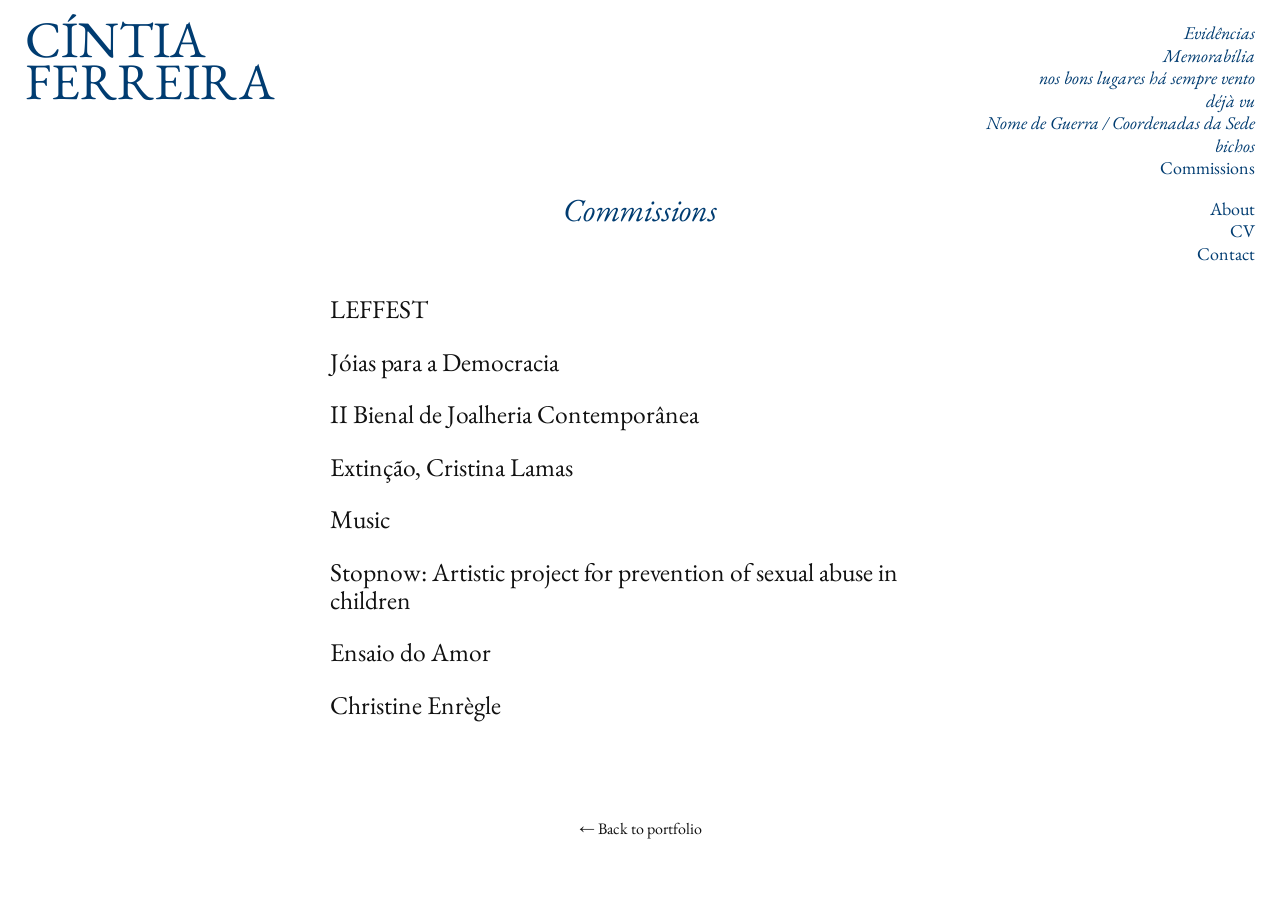
==== commit e7097885: "Adjust font size for commission links" ====
--- a/Comissions/index.html
+++ b/Comissions/index.html
@@ -36,7 +36,7 @@
             display: inline-block;
             color: #111;
             text-decoration: none;
-            font-size: clamp(25px, 3vw, 42px);
+            font-size: clamp(18px, 2vw, 28px);
             line-height: 1.1;
             transition: opacity .2s ease;
         }
@@ -154,7 +154,7 @@
         <div class="commission-item">
     <a class="commission-link" href="9.leffest.html">LEFFEST</a>
     <img class="commission-preview"
-         src="images/9/LEFFEST.jpg"
+         src="images/9/LEFFEST_10.jpg"
          alt="LEFFEST" loading="lazy">
 </div>
 
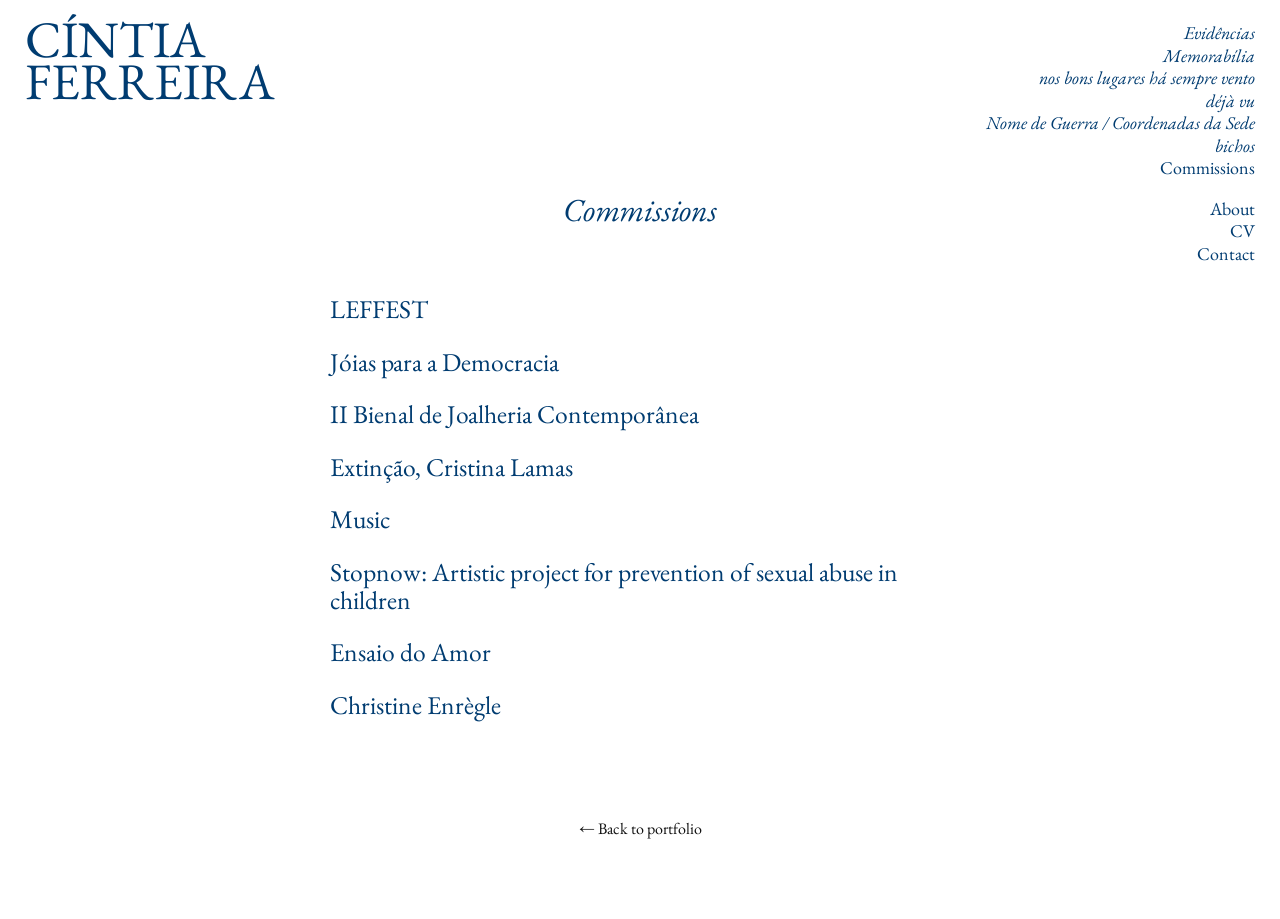
==== commit 53de9152: "Change commission link color to #003C71" ====
--- a/Comissions/index.html
+++ b/Comissions/index.html
@@ -34,7 +34,7 @@
 
         .commission-link {
             display: inline-block;
-            color: #111;
+            color: #003C71;
             text-decoration: none;
             font-size: clamp(18px, 2vw, 28px);
             line-height: 1.1;
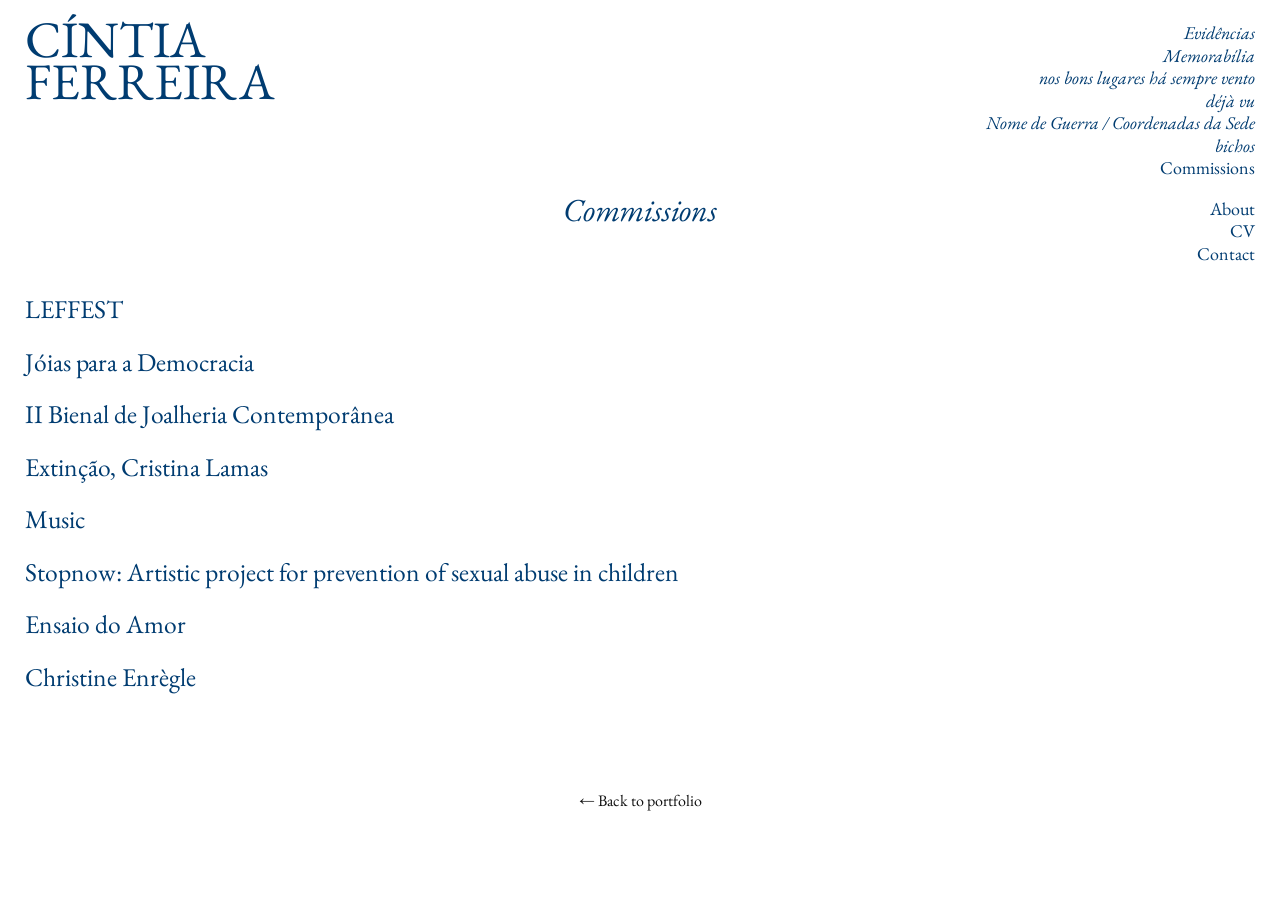
==== commit c7883738: "Update commissions-heading style in index.html Added font-style property to commissions-heading." ====
--- a/Comissions/index.html
+++ b/Comissions/index.html
@@ -14,10 +14,12 @@
         }
 
         .commissions-heading {
-            font-size: clamp(22px, 2.5vw, 34px);
-            font-weight: 400;
-            text-align: center;
-            margin: 0 0 65px;
+    font-size: clamp(22px, 2.5vw, 34px);
+    font-weight: 400;
+    font-style: normal;
+    text-align: center;
+    margin: 0 0 65px;
+}
         }
 
         .commissions-list {
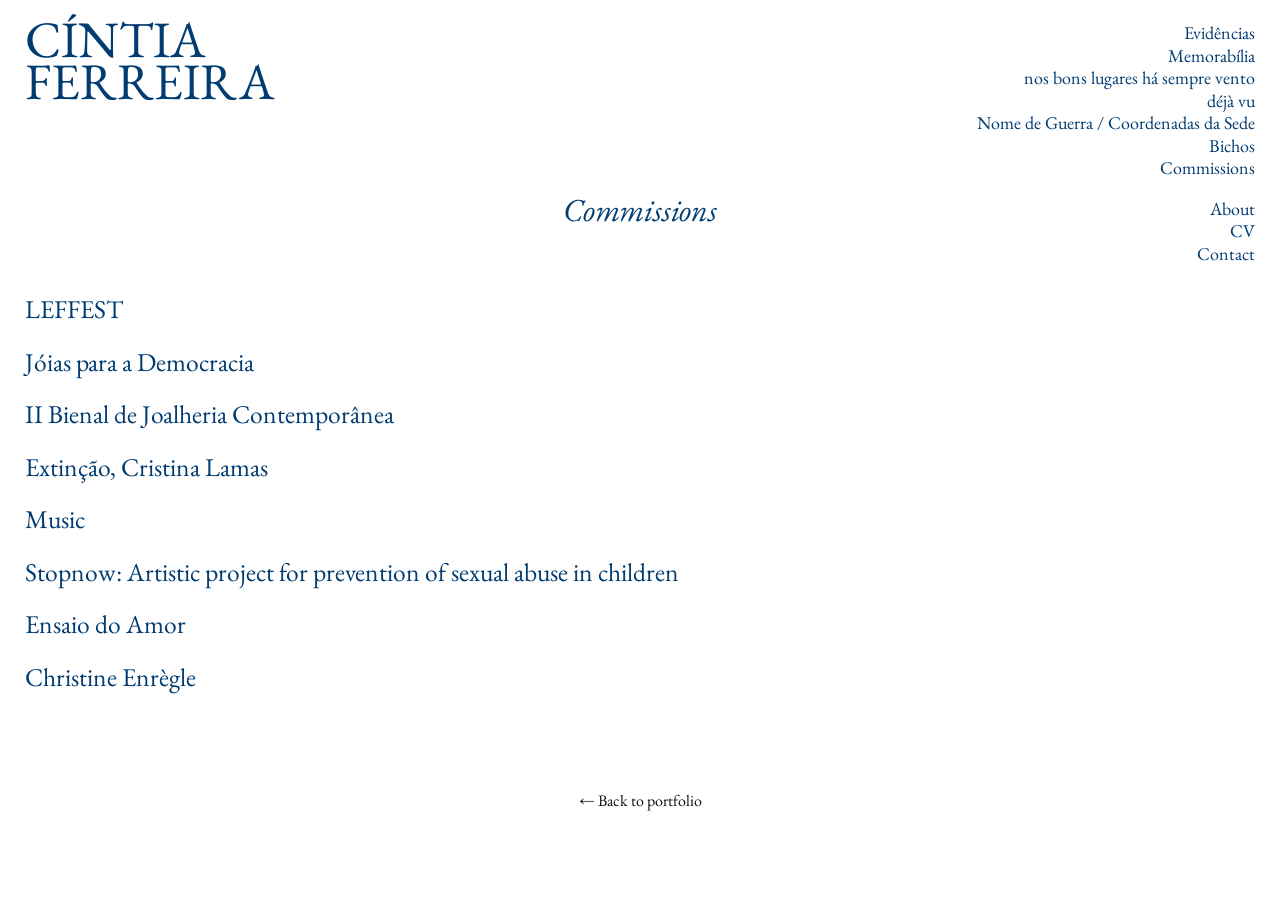
==== commit a416855d: "Remove <em> tags from navigation links" ====
--- a/Comissions/index.html
+++ b/Comissions/index.html
@@ -129,16 +129,16 @@
     </div>
 
     <nav>
-        <a href="../index.html#evidencias"><em>Evidências</em></a>
-        <a href="../index.html#memorabilia"><em>Memorabília</em></a>
+        <a href="../index.html#evidencias">Evidências</a>
+        <a href="../index.html#memorabilia">Memorabília</a>
         <a href="../index.html#nosbonslugareshasemprevento">
-            <em>nos bons lugares há sempre vento</em>
+            nos bons lugares há sempre vento
         </a>
-        <a href="../index.html#deja-vu"><em>déjà vu</em></a>
+        <a href="../index.html#deja-vu">déjà vu</a>
         <a href="../index.html#nome-de-guerra">
-            <em>Nome de Guerra / Coordenadas da Sede</em>
+            Nome de Guerra / Coordenadas da Sede
         </a>
-        <a href="../index.html#bichos"><em>bichos</em></a>
+        <a href="../index.html#bichos">Bichos</a>
         <a href="index.html">Commissions</a>
         <div class="space"></div>
         <a href="../index.html#about">About</a>
--- a/style.css
+++ b/style.css
@@ -29,6 +29,7 @@
     padding: 22px 25px;
     z-index: 100;
     pointer-events: none;
+    background: #fff;
 }
 
 .site-title {
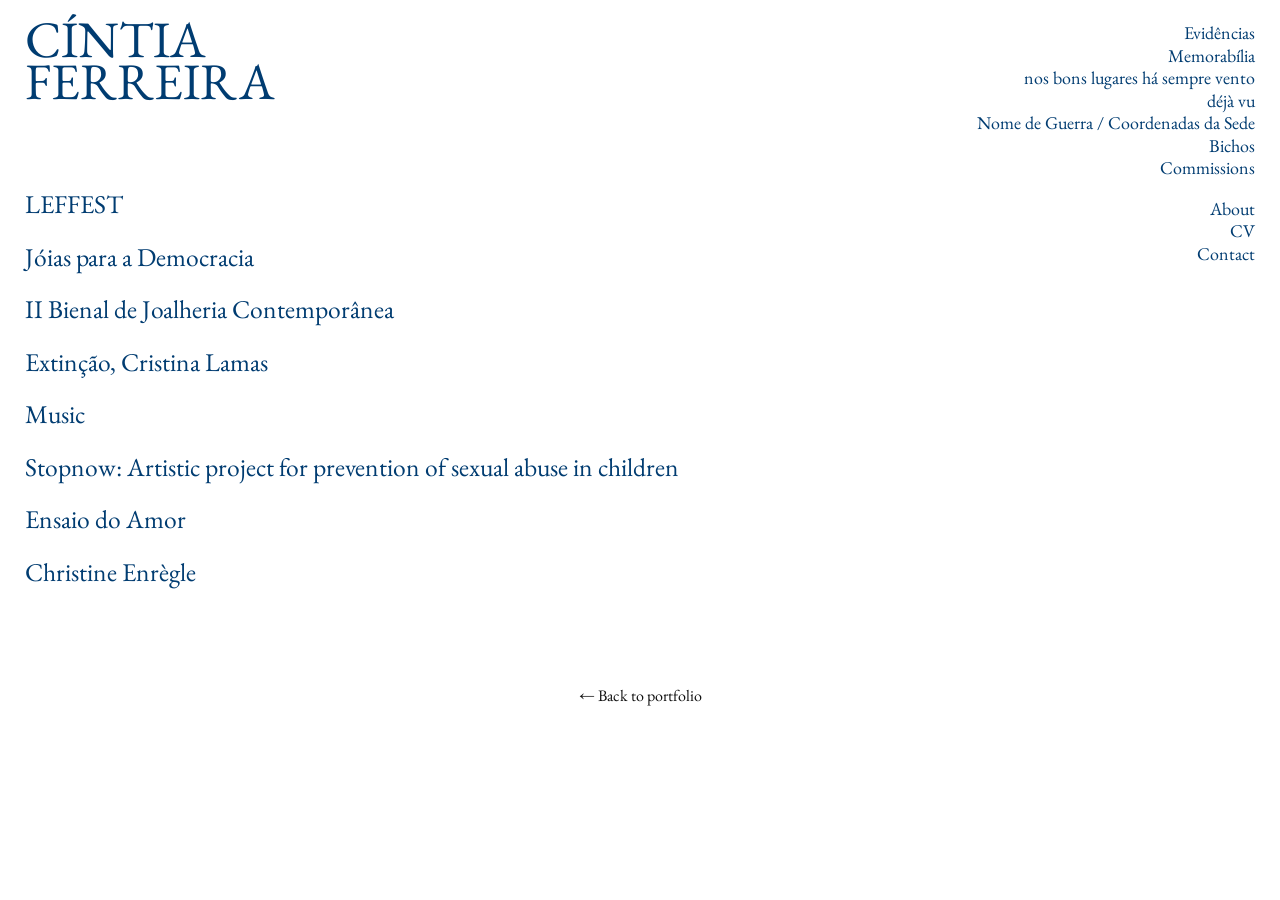
==== commit dc26718b: "Fix formatting in index.html for commissions page" ====
--- a/Comissions/index.html
+++ b/Comissions/index.html
@@ -149,7 +149,7 @@
 
 <main class="commissions-page">
 
-    <h1 class="commissions-heading"><em>Commissions</em></h1>
+    
 
     <div class="commissions-list">
 
--- a/style.css
+++ b/style.css
@@ -26,10 +26,10 @@
     top: 0;
     left: 0;
     width: 100%;
+    min-height: 120px;
     padding: 22px 25px;
     z-index: 100;
     pointer-events: none;
-    background: #fff;
 }
 
 .site-title {
@@ -149,7 +149,7 @@
 
 .project-links a,
 .project-links a:visited {
-    color: #111;
+    color: #003C71;
     text-decoration: none;
 }
 
@@ -389,6 +389,7 @@
     width: 100%;
     max-width: 360px;
     align-items: start;
+    transform: translateX(20px);
 }
 
 #memorabilia .memorabilia-bw-pair figure {
@@ -964,7 +965,7 @@
 
 #deja-vu .film-credits .film-links a,
 #deja-vu .film-credits .film-links a:visited {
-    color: #111;
+    color: #003C71;
     text-decoration: underline;
     text-decoration-color: #111;
 }
@@ -1006,7 +1007,7 @@
 #deja-vu .film-screening a:visited,
 #deja-vu .film-screening a:hover,
 #deja-vu .film-screening a:focus {
-    color: #111;
+    color: #003C71;
 }
 
 
@@ -1017,14 +1018,14 @@
 
 #deja-vu .film-links a,
 #deja-vu .film-links a:visited {
-    color: #111;
+    color: #003C71;
     text-decoration: underline;
     text-decoration-color: #111;
 }
 
 #deja-vu .film-links a:hover,
 #deja-vu .film-links a:focus {
-    color: #111;
+    color:#003C71;
     opacity: 0.5;
 }
 
